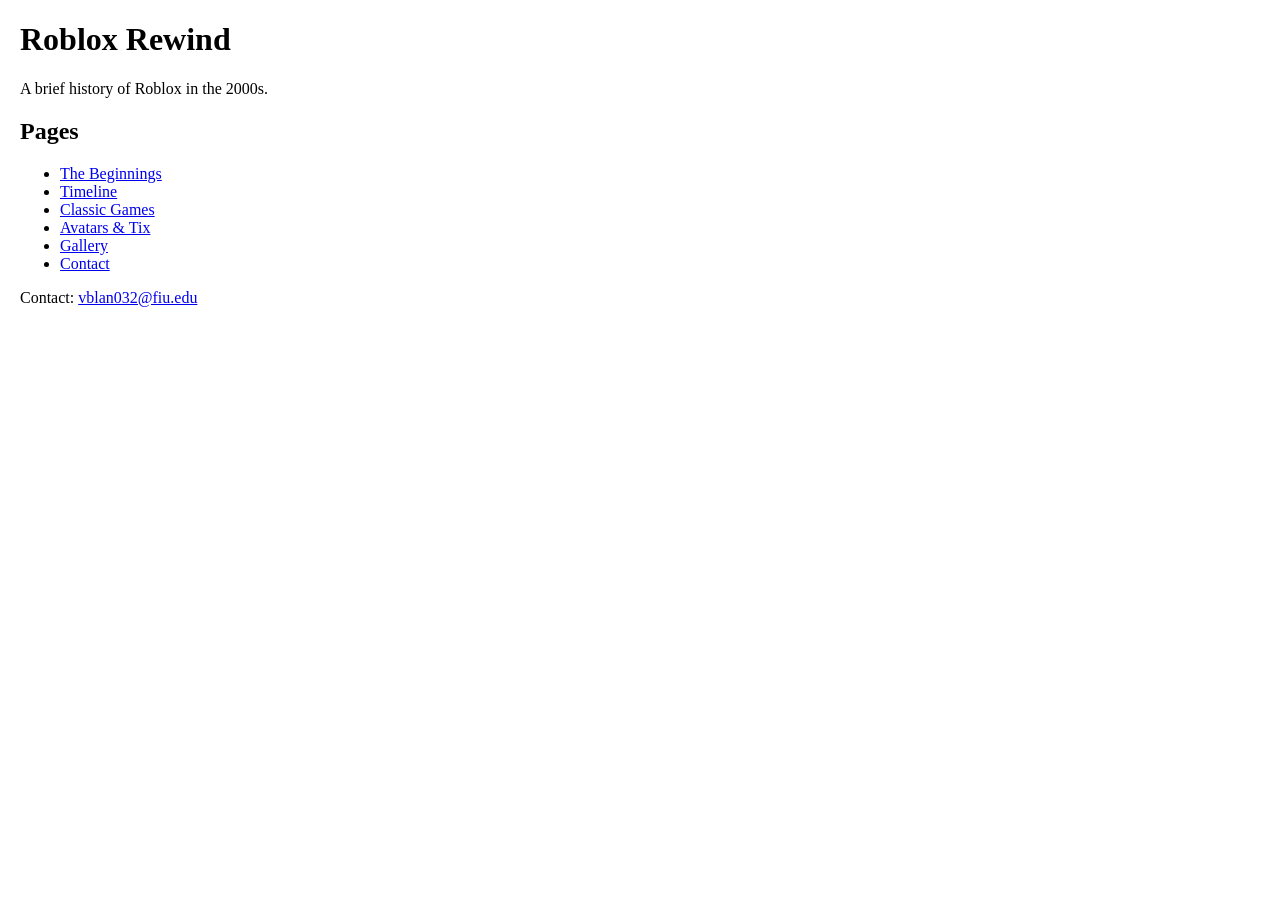
==== index.html @ c2bdaf16 "rough draft organizing files and some text." ====
<!DOCTYPE html>
<!-- Victor Blanco
	 11/11/2026
	 Final Project Step 1 - Roblox Rewind home page. -->
<html lang="en">
<head>
	<meta charset="UTF-8">
	<meta name="viewport" content="width=device-width, initial-scale=1.0">
	<title>Roblox Rewind | Home</title>
	<link rel="stylesheet" href="styles/main.css">
</head>
<body>
	<h1>Roblox Rewind</h1>
	<p>A brief history of Roblox in the 2000s.</p>
	<h2>Pages</h2>
	<ul>
		<li><a href="history/index.html">The Beginnings</a></li>
		<li><a href="history/timeline.html">Timeline</a></li>
		<li><a href="games/index.html">Classic Games</a></li>
		<li><a href="economy/index.html">Avatars &amp; Tix</a></li>
		<li><a href="gallery/index.html">Gallery</a></li>
		<li><a href="contact/index.html">Contact</a></li>
	</ul>
	<p>Contact: <a href="mailto:vblan032@fiu.edu">vblan032@fiu.edu</a></p>
</body>
</html>
---- styles/main.css ----
/* Victor Blanco
   11/11/2026
   Final Project Step 1 - basic font and margins for Roblox Rewind. */

body {
    font-family: "Times New Roman", Times, serif;
    margin: 20px;
}
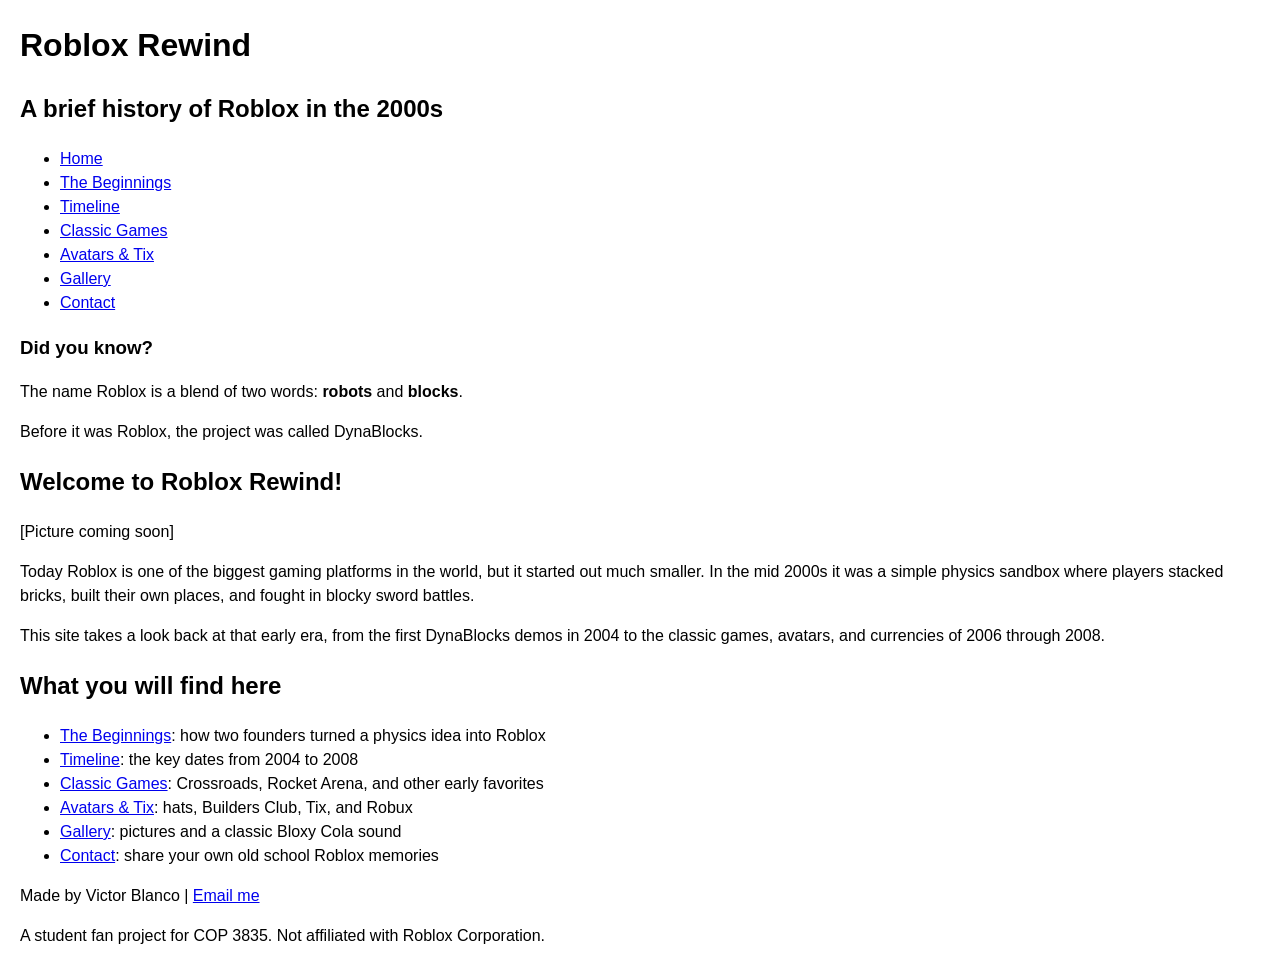
==== commit 73d5e1be: "Build Roblox Rewind site layout Replaced placeholder pages with connected navigation, headers, sideb" ====
--- a/index.html
+++ b/index.html
@@ -1,7 +1,7 @@
 <!DOCTYPE html>
 <!-- Victor Blanco
 	 11/11/2026
-	 Final Project Step 1 - Roblox Rewind home page. -->
+	 Final Project Step 2 - Roblox Rewind home page. -->
 <html lang="en">
 <head>
 	<meta charset="UTF-8">
@@ -10,17 +10,53 @@
 	<link rel="stylesheet" href="styles/main.css">
 </head>
 <body>
-	<h1>Roblox Rewind</h1>
-	<p>A brief history of Roblox in the 2000s.</p>
-	<h2>Pages</h2>
-	<ul>
-		<li><a href="history/index.html">The Beginnings</a></li>
-		<li><a href="history/timeline.html">Timeline</a></li>
-		<li><a href="games/index.html">Classic Games</a></li>
-		<li><a href="economy/index.html">Avatars &amp; Tix</a></li>
-		<li><a href="gallery/index.html">Gallery</a></li>
-		<li><a href="contact/index.html">Contact</a></li>
-	</ul>
-	<p>Contact: <a href="mailto:vblan032@fiu.edu">vblan032@fiu.edu</a></p>
+	<header>
+		<h1>Roblox Rewind</h1>
+		<h2>A brief history of Roblox in the 2000s</h2>
+	</header>
+
+	<nav>
+		<ul>
+			<li><a href="index.html">Home</a></li>
+			<li><a href="history/index.html">The Beginnings</a></li>
+			<li><a href="history/timeline.html">Timeline</a></li>
+			<li><a href="games/index.html">Classic Games</a></li>
+			<li><a href="economy/index.html">Avatars &amp; Tix</a></li>
+			<li><a href="gallery/index.html">Gallery</a></li>
+			<li><a href="contact/index.html">Contact</a></li>
+		</ul>
+	</nav>
+
+	<main>
+		<div id="sidebar">
+			<aside>
+				<h3>Did you know?</h3>
+				<p>The name Roblox is a blend of two words: <strong>robots</strong> and <strong>blocks</strong>.</p>
+				<p>Before it was Roblox, the project was called DynaBlocks.</p>
+			</aside>
+		</div>
+
+		<section id="content">
+			<h1>Welcome to Roblox Rewind!</h1>
+			<p>[Picture coming soon]</p>
+			<p>Today Roblox is one of the biggest gaming platforms in the world, but it started out much smaller. In the mid 2000s it was a simple physics sandbox where players stacked bricks, built their own places, and fought in blocky sword battles.</p>
+			<p>This site takes a look back at that early era, from the first DynaBlocks demos in 2004 to the classic games, avatars, and currencies of 2006 through 2008.</p>
+
+			<h2>What you will find here</h2>
+			<ul>
+				<li><a href="history/index.html">The Beginnings</a>: how two founders turned a physics idea into Roblox</li>
+				<li><a href="history/timeline.html">Timeline</a>: the key dates from 2004 to 2008</li>
+				<li><a href="games/index.html">Classic Games</a>: Crossroads, Rocket Arena, and other early favorites</li>
+				<li><a href="economy/index.html">Avatars &amp; Tix</a>: hats, Builders Club, Tix, and Robux</li>
+				<li><a href="gallery/index.html">Gallery</a>: pictures and a classic Bloxy Cola sound</li>
+				<li><a href="contact/index.html">Contact</a>: share your own old school Roblox memories</li>
+			</ul>
+		</section>
+	</main>
+
+	<footer>
+		<p>Made by Victor Blanco | <a href="mailto:vblan032@fiu.edu">Email me</a></p>
+		<p>A student fan project for COP 3835. Not affiliated with Roblox Corporation.</p>
+	</footer>
 </body>
 </html>
--- a/styles/main.css
+++ b/styles/main.css
@@ -1,8 +1,9 @@
 /* Victor Blanco
    11/11/2026
-   Final Project Step 1 - basic font and margins for Roblox Rewind. */
+   Final Project Step 2 - basic font and spacing for Roblox Rewind. */
 
 body {
-    font-family: "Times New Roman", Times, serif;
+    font-family: Verdana, Geneva, Tahoma, sans-serif;
     margin: 20px;
+    line-height: 1.5;
 }
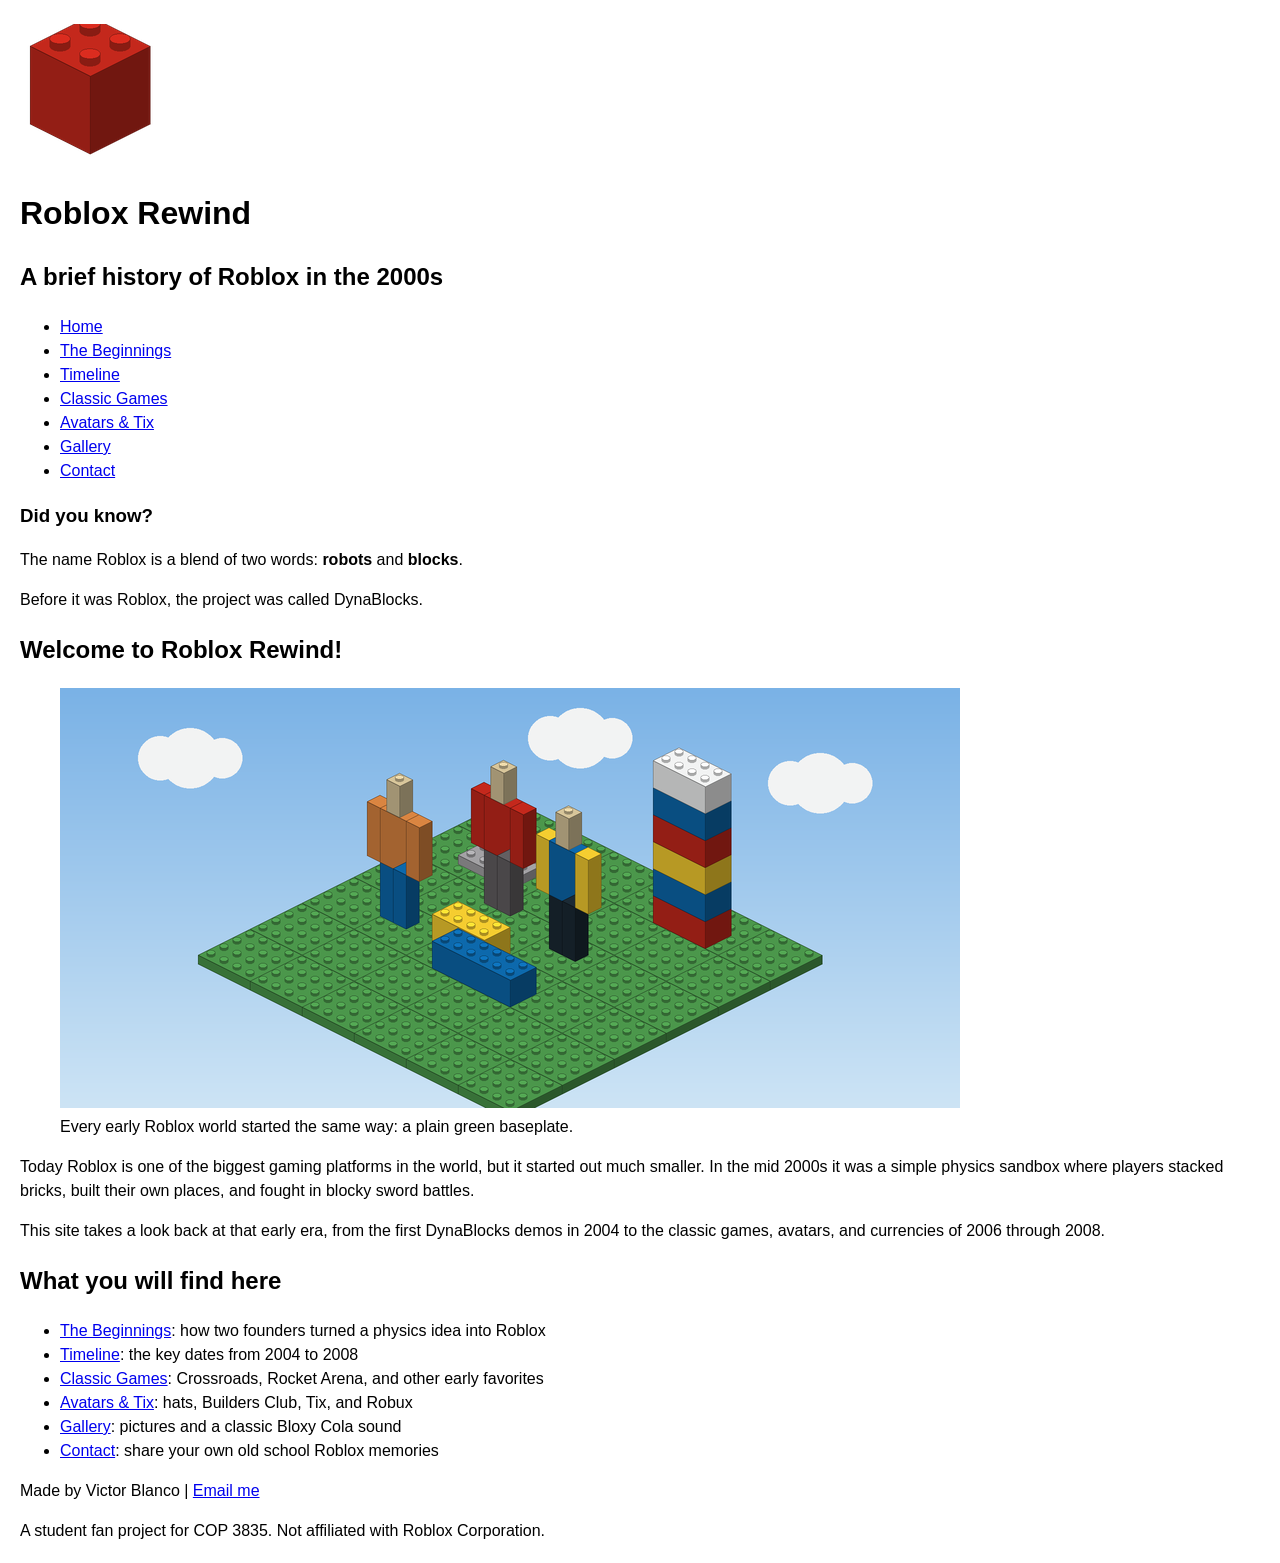
==== commit 37def5d1: "Imported assets onto page" ====
--- a/index.html
+++ b/index.html
@@ -1,16 +1,18 @@
 <!DOCTYPE html>
 <!-- Victor Blanco
 	 11/11/2026
-	 Final Project Step 2 - Roblox Rewind home page. -->
+	 Final Project Step 3 - Roblox Rewind home page. -->
 <html lang="en">
 <head>
 	<meta charset="UTF-8">
 	<meta name="viewport" content="width=device-width, initial-scale=1.0">
 	<title>Roblox Rewind | Home</title>
+	<link rel="icon" href="images/favicon.ico?v=2">
 	<link rel="stylesheet" href="styles/main.css">
 </head>
 <body>
 	<header>
+		<img src="images/logo.png" alt="Red toy brick logo for Roblox Rewind">
 		<h1>Roblox Rewind</h1>
 		<h2>A brief history of Roblox in the 2000s</h2>
 	</header>
@@ -38,7 +40,10 @@
 
 		<section id="content">
 			<h1>Welcome to Roblox Rewind!</h1>
-			<p>[Picture coming soon]</p>
+			<figure id="hero">
+				<img src="images/baseplate.png" alt="Blocky players standing on a green studded baseplate next to a brick tower" width="900" height="420">
+				<figcaption>Every early Roblox world started the same way: a plain green baseplate.</figcaption>
+			</figure>
 			<p>Today Roblox is one of the biggest gaming platforms in the world, but it started out much smaller. In the mid 2000s it was a simple physics sandbox where players stacked bricks, built their own places, and fought in blocky sword battles.</p>
 			<p>This site takes a look back at that early era, from the first DynaBlocks demos in 2004 to the classic games, avatars, and currencies of 2006 through 2008.</p>
 
--- a/styles/main.css
+++ b/styles/main.css
@@ -1,9 +1,25 @@
 /* Victor Blanco
    11/11/2026
-   Final Project Step 2 - basic font and spacing for Roblox Rewind. */
+   Final Project Step 3 - image sizing and table borders for Roblox Rewind. */
 
 body {
     font-family: Verdana, Geneva, Tahoma, sans-serif;
     margin: 20px;
     line-height: 1.5;
 }
+
+img,
+video {
+    max-width: 100%;
+    height: auto;
+}
+
+table {
+    border-collapse: collapse;
+}
+
+th,
+td {
+    border: 1px solid black;
+    padding: 0.25em 0.5em;
+}
